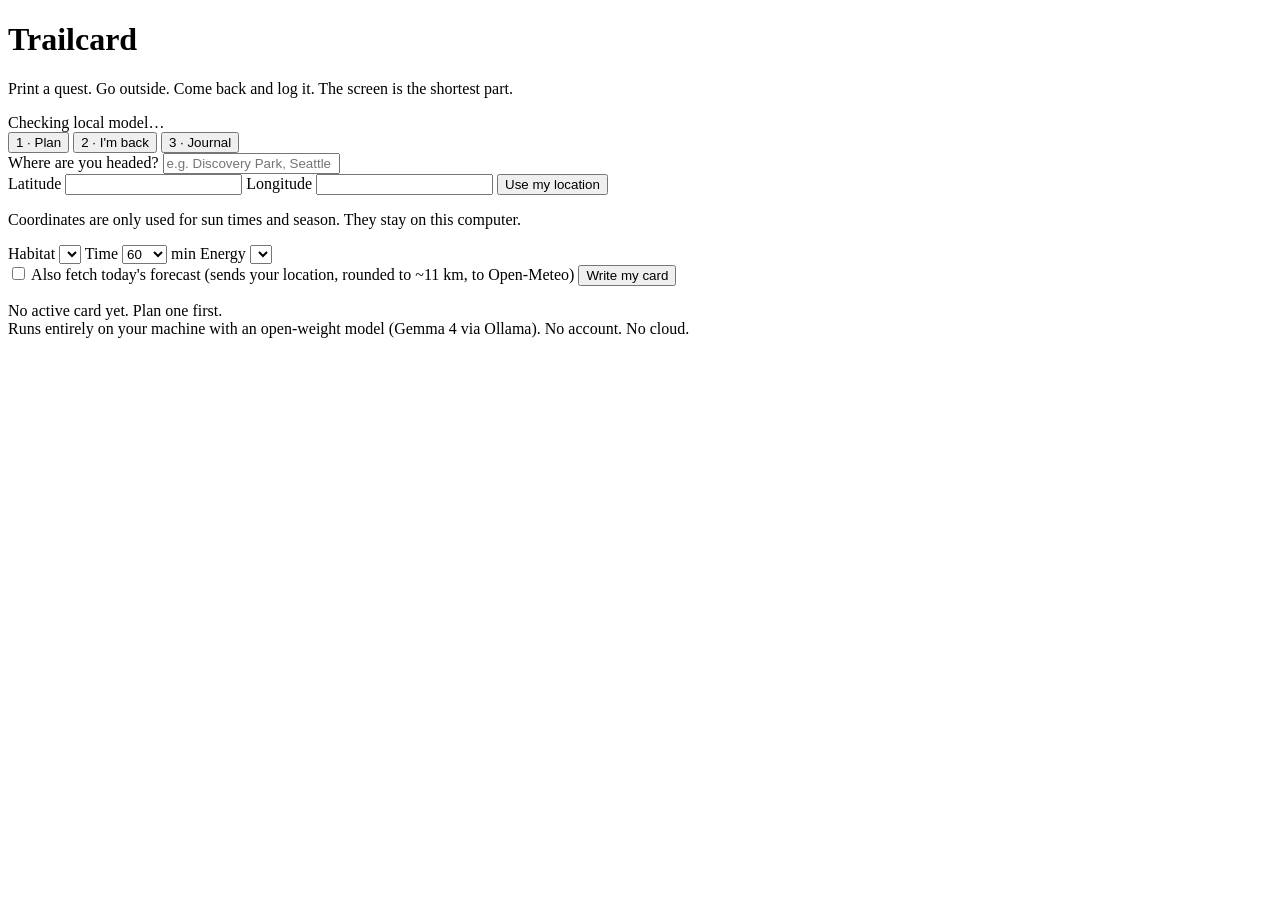
==== src/trailcard/static/index.html @ 8ee56de3 "Trailcard: local Gemma 4 quest cards, photo check and field journal" ====
<!doctype html>
<html lang="en">
<head>
<meta charset="utf-8">
<meta name="viewport" content="width=device-width, initial-scale=1">
<title>Trailcard</title>
<link rel="stylesheet" href="/static/style.css">
</head>
<body>
<header>
  <h1>Trailcard</h1>
  <p class="tag">Print a quest. Go outside. Come back and log it. The screen is the shortest part.</p>
  <div id="health" class="health" role="status">Checking local model&hellip;</div>
  <nav>
    <button data-tab="plan" class="on">1 &middot; Plan</button>
    <button data-tab="back">2 &middot; I'm back</button>
    <button data-tab="journal">3 &middot; Journal</button>
  </nav>
</header>

<main>
<section id="plan" class="tab on">
  <form id="plan-form">
    <label>Where are you headed? <input id="place" maxlength="80" placeholder="e.g. Discovery Park, Seattle"></label>
    <div class="row">
      <label>Latitude <input id="lat" type="number" step="any" min="-90" max="90" required></label>
      <label>Longitude <input id="lon" type="number" step="any" min="-180" max="180" required></label>
      <button type="button" id="geo" class="ghost">Use my location</button>
    </div>
    <p class="small">Coordinates are only used for sun times and season. They stay on this computer.</p>
    <div class="row">
      <label>Habitat <select id="habitat"></select></label>
      <label>Time <select id="minutes"><option>30</option><option selected>60</option><option>90</option><option>120</option><option>180</option></select> min</label>
      <label>Energy <select id="energy"></select></label>
    </div>
    <label class="check"><input type="checkbox" id="use_weather"> Also fetch today's forecast (sends your location, rounded to ~11 km, to Open-Meteo)</label>
    <button class="primary" id="go">Write my card</button>
    <p id="plan-status" class="small" role="status"></p>
  </form>
  <article id="card-preview" hidden></article>
</section>

<section id="back" class="tab">
  <div id="back-empty" class="small">No active card yet. Plan one first.</div>
  <div id="back-body" hidden>
    <h2 id="back-title"></h2>
    <p class="small">Tick what you found. Add a photo and the local model will check it against the task.</p>
    <ul id="items"></ul>
    <label>Anything you want to remember? <textarea id="notes" rows="3" maxlength="600"></textarea></label>
    <div class="row">
      <label>Minutes outside <input id="outside" type="number" min="0" max="1440"></label>
      <div class="small" id="screen-info"></div>
    </div>
    <button class="primary" id="finish">Write my journal entry</button>
    <p id="finish-status" class="small" role="status"></p>
    <article id="entry" hidden></article>
  </div>
</section>

<section id="journal" class="tab">
  <div id="totals" class="totals"></div>
  <div id="outings"></div>
</section>
</main>
<footer class="small">Runs entirely on your machine with an open-weight model (<span id="model-name">Gemma 4</span> via Ollama). No account. No cloud.</footer>
<script src="/static/app.js"></script>
</body>
</html>
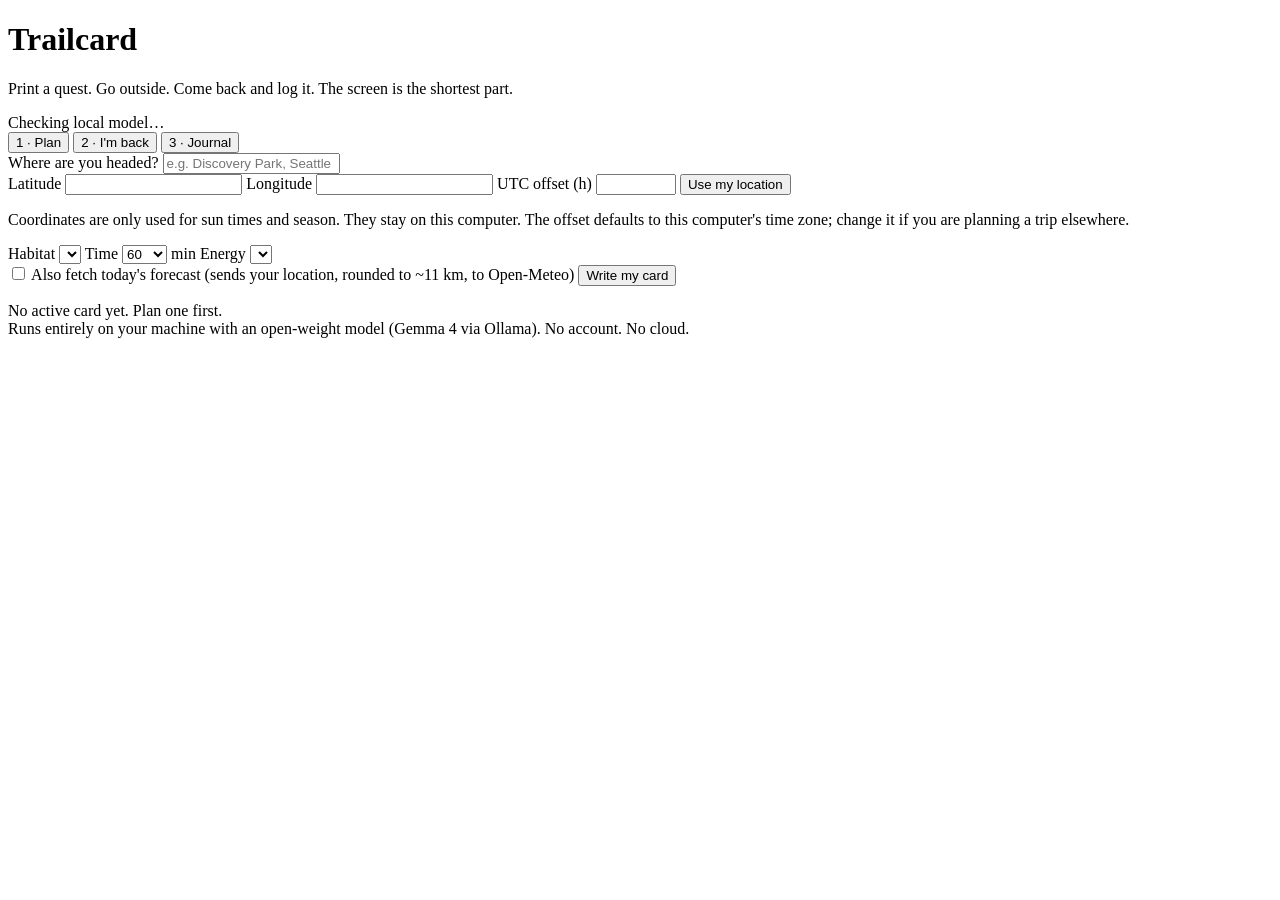
==== commit a4b8bdcf: "UTC offset field (fix wrong-timezone sunset), greedy photo check, UI screenshots" ====
--- a/src/trailcard/static/index.html
+++ b/src/trailcard/static/index.html
@@ -25,9 +25,10 @@
     <div class="row">
       <label>Latitude <input id="lat" type="number" step="any" min="-90" max="90" required></label>
       <label>Longitude <input id="lon" type="number" step="any" min="-180" max="180" required></label>
+      <label>UTC offset (h) <input id="tz" type="number" step="0.25" min="-14" max="14" required title="Time zone of the place, used to show the sunset in local clock time"></label>
       <button type="button" id="geo" class="ghost">Use my location</button>
     </div>
-    <p class="small">Coordinates are only used for sun times and season. They stay on this computer.</p>
+    <p class="small">Coordinates are only used for sun times and season. They stay on this computer. The offset defaults to this computer's time zone; change it if you are planning a trip elsewhere.</p>
     <div class="row">
       <label>Habitat <select id="habitat"></select></label>
       <label>Time <select id="minutes"><option>30</option><option selected>60</option><option>90</option><option>120</option><option>180</option></select> min</label>
